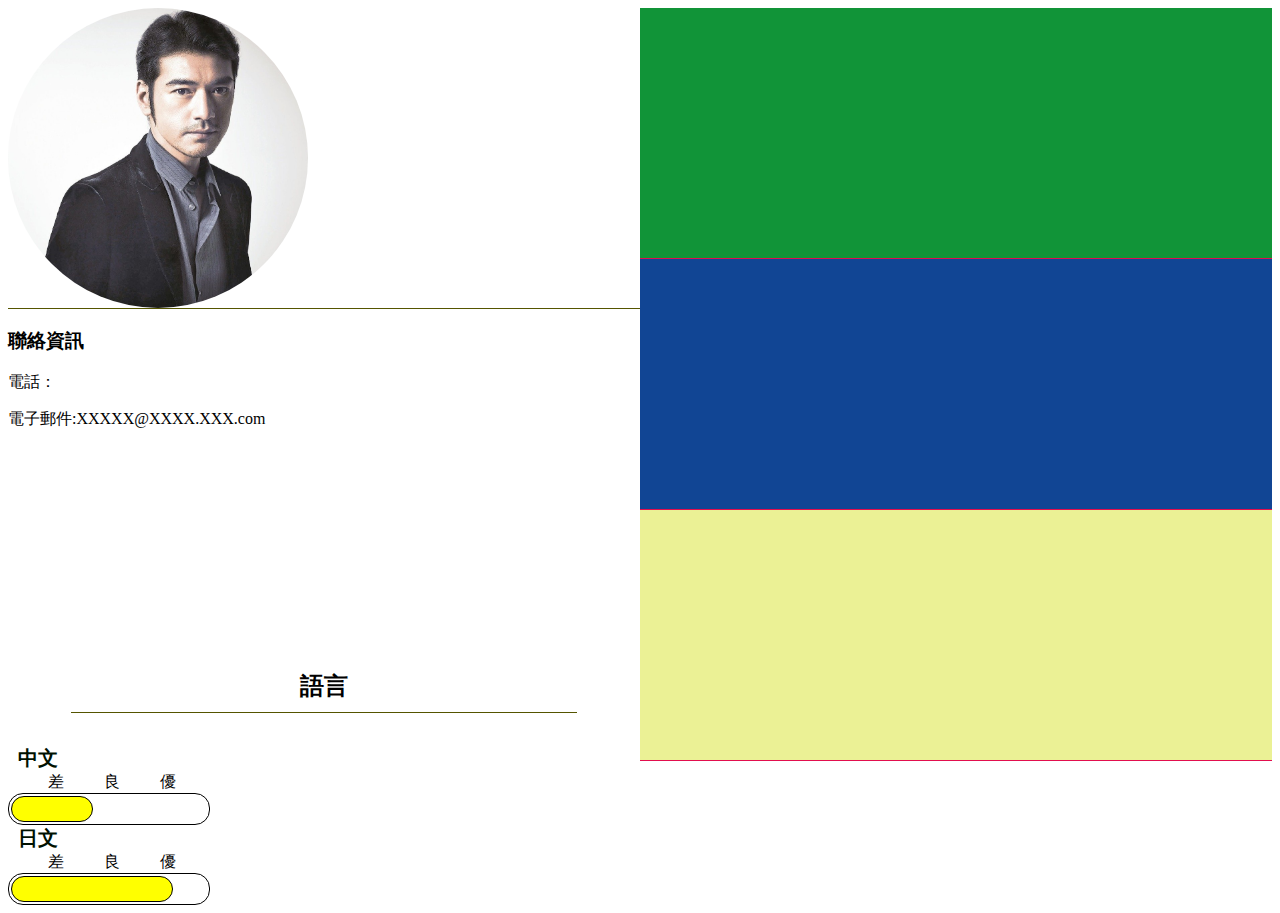
==== ntclearn/model.html @ b61ac206 "first update 這是必填的資訊" ====
<!DOCTYPE html>
<html lang="en">
<head>
    <meta charset="UTF-8">
    <meta name="viewport" content="width=device-width, initial-scale=1.0">
    <meta http-equiv="X-UA-Compatible" content="ie=edge">
    <link rel="stylesheet" href="mstyle.css">
    <link rel="stylesheet" href="https://use.fontawesome.com/releases/v5.8.1/css/all.css" integrity="sha384-50oBUHEmvpQ+1lW4y57PTFmhCaXp0ML5d60M1M7uH2+nqUivzIebhndOJK28anvf" crossorigin="anonymous">
    <title>Document</title>
</head>
<body>
    <div class="container">
        <div class="left">
            <div class="photo">
                <div class="img">
                    <!-- <img src="king.jpeg" alt="king"> -->
                </div>
            </div>
            <div class="contact">
                    <h3>聯絡資訊</h3>
                    <p>電話：</p>
                    <p><i class="fas fa-mail-bulk"></i>電子郵件:XXXXX@XXXX.XXX.com</p>
            </div>
            <div class="langurage">
                <h4>語言</h4>
                <p class="chinese">中文</p>
                <span>差</span><span>良</span><span>優</span>
                    <div class="skill">
                        <div class="outer">
                            <div class="inside2"></div>
                        </div>
                    </div>
                <p class="japanese"> 日文</p>
                <span>差</span><span>良</span><span>優</span>
                    <div class="skill">
                        <div class="outer">
                            <div class="inside"></div>
                        </div>
                    </div>

            </div>
        </div>
        <div class="right">
            <div class="education"></div>
            <div class="workresume"></div>
            <div class="hobby"></div>

        </div>
    </div>
    
</body>
</html>
---- ntclearn/mstyle.css ----
.container{
    display: flex;
    justify-content:center;
}
@media only screen and (max-width: 767px)
{
    .container{
        flex-direction: column;

    }
}

.left, .right{
    width: 50%;
    border:0px;
    padding: 0%;
    margin: 0%;
}
@media only screen and (max-width:767px)
{
    .left{
        width:100%;
    }
    .right{
        background-color: #fff;
        width: 100%;
    }
}





.photo{
    width: 100%;
    height: 300px;
    border-bottom: 1px solid #550;;
    padding: 0%;
    margin: 0%;
}
.photo .img{
    height: 300px;
    width: 300px;
    border-radius: 100%;
    overflow: hidden;
    background-image: url("king.jpeg"); 
    background-repeat: no-repeat;
     background-size: cover; 
    background-position: 50% 50%;
}
.photo img{
    height: 100%;
    width:  300px;
}
.contact{
    width: 100%;
    height: 300px;
    border:0px;
    padding: 0%;
    margin: 0%;
}



.education{
    background-color: rgb(17, 148, 56);
    width: 100%0;
    height: 250px;
    border:0px;
    padding: 0%;
    margin: 0%;
    border-bottom:1px solid rgb(226, 14, 78);
}
.workresume{
    background-color: rgb(17, 69, 148);
    width: 100%0;
    height: 250px;
    border:0px;
    padding: 0%;
    margin: 0%;
    border-bottom:1px solid rgb(226, 14, 78);
}
.hobby{
    background-color: rgba(214, 226, 38, 0.486);
    width: 100%0;
    height: 250px;
    border:0px;
    padding: 0%;
    margin: 0%;
    border-bottom:1px solid rgb(226, 14, 78);
}


.langurage p{
    color: #010;
    margin: 0 0 0 10px;
    font-size: 20px;
    font-weight: bold;
}

.langurage h4{
    text-align: center;
    border-bottom: 1px solid #550;
    font-size: 24px;
    padding:10px 0;
    width: 80%;
    margin-left: 10%;
}
.langurage span{
    margin:0 0 0 40px ;
}

.skill .outer{
    width: 200px;
    height: 30px;
    background-color: #fff;
    border-radius: 15px;
    border: 1px solid #000;
    position:relative

}
.skill .inside{
    width: 80%;
    height: 24px;
    background-color: #ff0;
    border-radius: 13px;
    border: 1px solid #000;
    position: absolute;
    top: 2px;
    left: 2px;
}
.skill .inside2{
    width: 40%;
    height: 24px;
    background-color: #ff0;
    border-radius: 13px;
    border: 1px solid #000;
    position: absolute;
    top: 2px;
    left: 2px;
}

@media only screen and(min-width: 768px) and(max-width: 1025px)
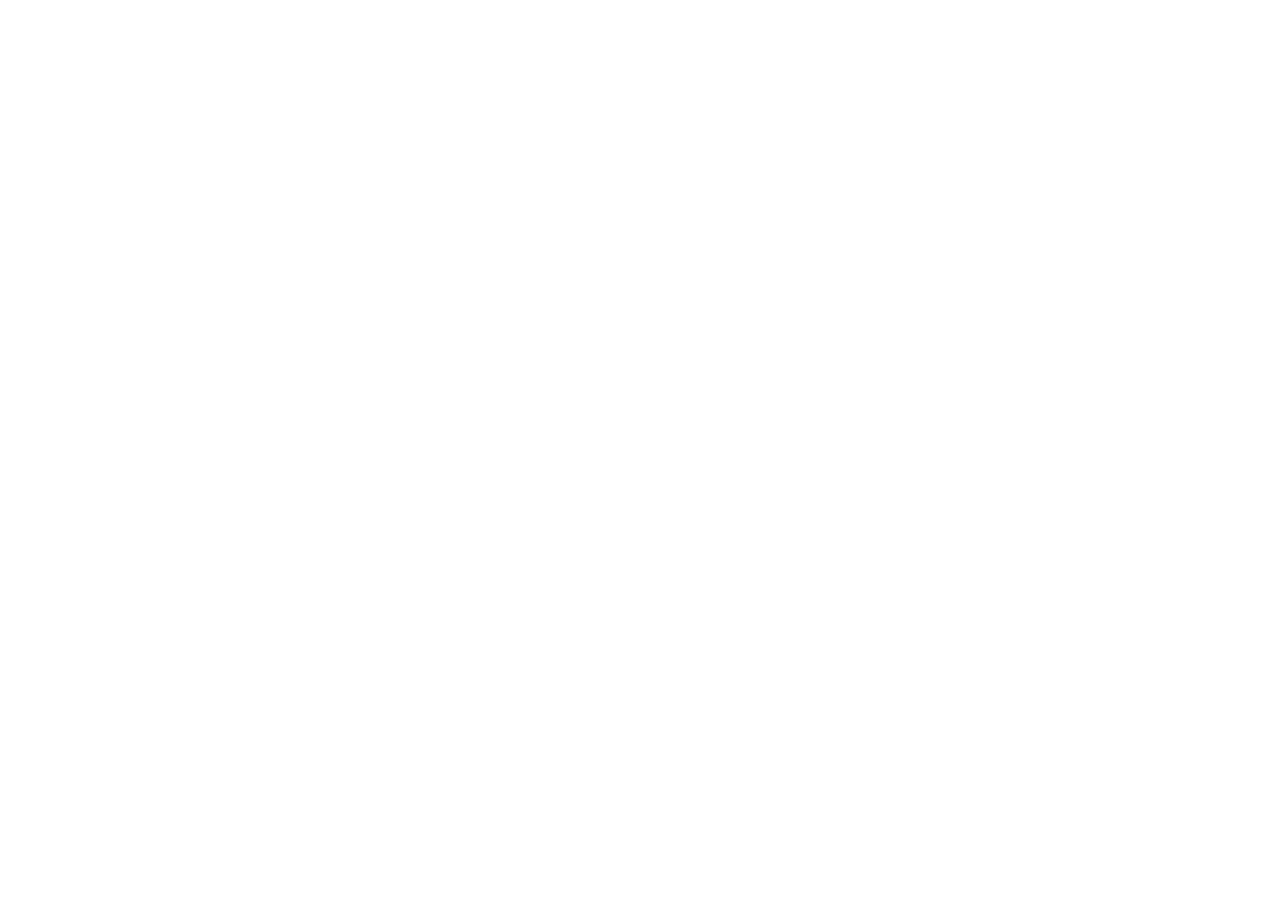
==== commit 17da3516: "dele all test" ====
--- a/ntclearn/model.html
+++ b/ntclearn/model.html
@@ -9,44 +9,6 @@
     <title>Document</title>
 </head>
 <body>
-    <div class="container">
-        <div class="left">
-            <div class="photo">
-                <div class="img">
-                    <!-- <img src="king.jpeg" alt="king"> -->
-                </div>
-            </div>
-            <div class="contact">
-                    <h3>聯絡資訊</h3>
-                    <p>電話：</p>
-                    <p><i class="fas fa-mail-bulk"></i>電子郵件:XXXXX@XXXX.XXX.com</p>
-            </div>
-            <div class="langurage">
-                <h4>語言</h4>
-                <p class="chinese">中文</p>
-                <span>差</span><span>良</span><span>優</span>
-                    <div class="skill">
-                        <div class="outer">
-                            <div class="inside2"></div>
-                        </div>
-                    </div>
-                <p class="japanese"> 日文</p>
-                <span>差</span><span>良</span><span>優</span>
-                    <div class="skill">
-                        <div class="outer">
-                            <div class="inside"></div>
-                        </div>
-                    </div>
-
-            </div>
-        </div>
-        <div class="right">
-            <div class="education"></div>
-            <div class="workresume"></div>
-            <div class="hobby"></div>
-
-        </div>
-    </div>
     
 </body>
 </html>